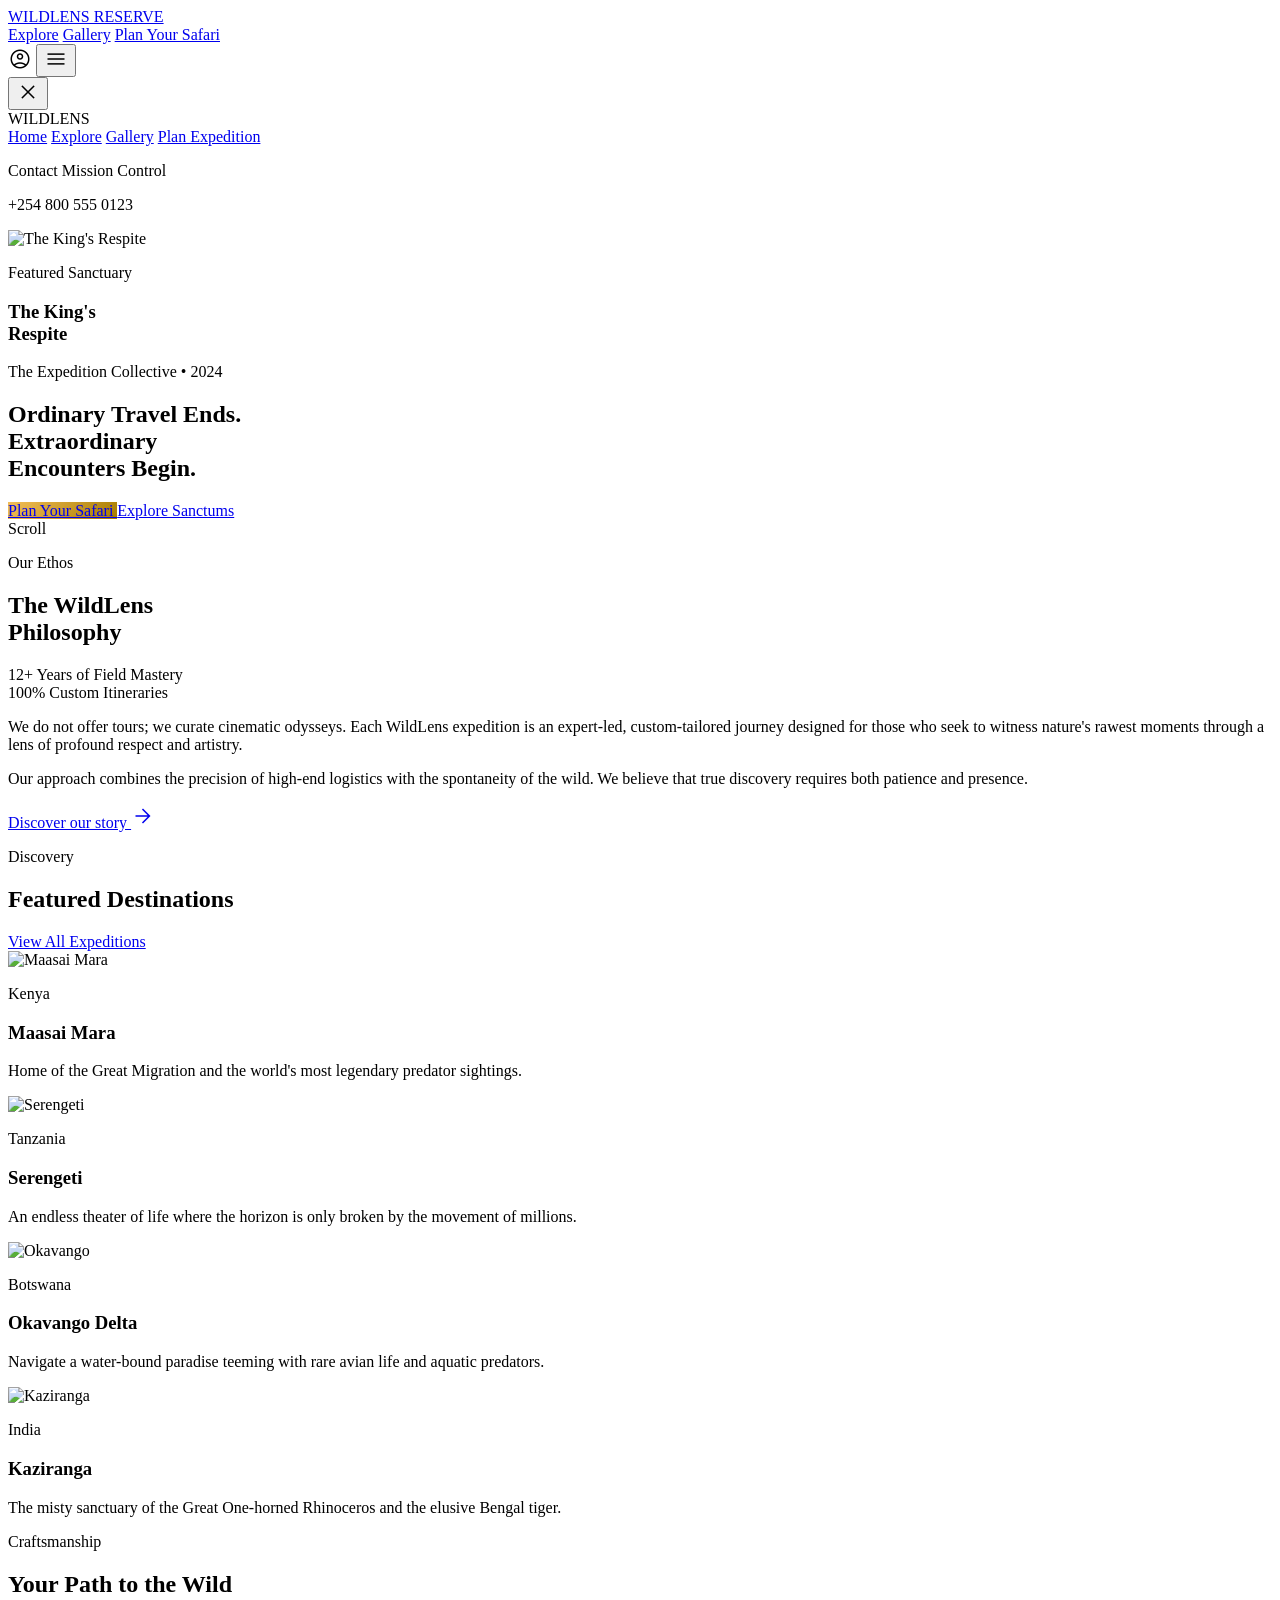
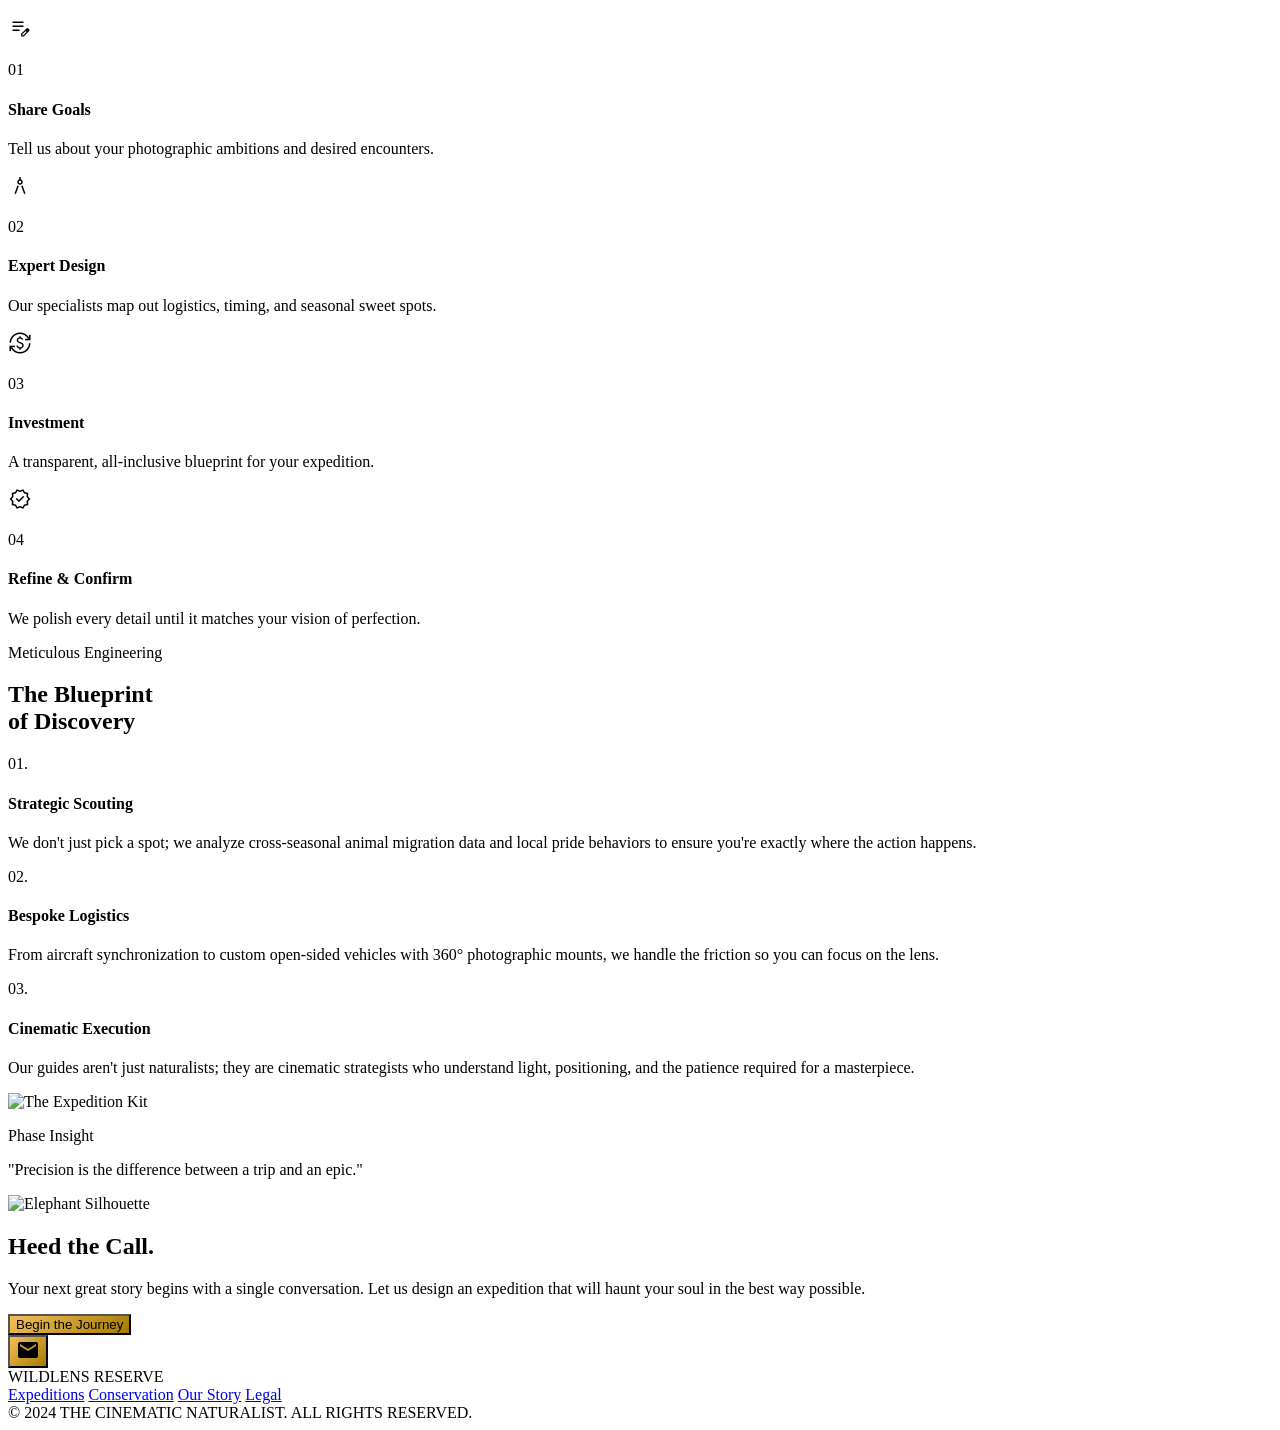
==== index.html @ c51f974f "First commit" ====
<!DOCTYPE html>
<html class="dark scroll-smooth" lang="en">
<head>
    <meta charset="utf-8"/>
    <meta content="width=device-width, initial-scale=1.0" name="viewport"/>
    <title>WildLens Reserve | Cinematic Naturalist Expeditions</title>
    <meta name="description" content="Experience the raw beauty of nature through expert-led, custom-tailored wildlife odysseys. Witness the extraordinary.">
    
    <!-- Fonts -->
    <link rel="preconnect" href="https://fonts.googleapis.com">
    <link rel="preconnect" href="https://fonts.gstatic.com" crossorigin>
    <link href="https://fonts.googleapis.com/css2?family=Noto+Serif:ital,wght@0,400;0,700;1,400&family=Manrope:wght@300;400;500;700;800&display=swap" rel="stylesheet"/>
    <link href="https://fonts.googleapis.com/css2?family=Material+Symbols+Outlined:wght,FILL@100..700,0..1&display=swap" rel="stylesheet"/>
    
    <!-- Tailwind -->
    <script src="https://cdn.tailwindcss.com?plugins=forms,container-queries"></script>
    <script id="tailwind-config">
        tailwind.config = {
            darkMode: "class",
            theme: {
                extend: {
                    colors: {
                        "outline": "#9b8f7e",
                        "background": "#121412",
                        "primary": "#f3be58",
                        "on-primary": "#412d00",
                        "surface": "#121412",
                        "surface-bright": "#383a37",
                        "surface-container-lowest": "#0d0f0d",
                        "surface-container-low": "#1a1c1a",
                        "surface-container": "#1e201e",
                        "surface-container-high": "#292a28",
                        "surface-container-highest": "#333533",
                        "on-surface": "#e2e3df",
                        "on-surface-variant": "#d2c5b1",
                        "outline-variant": "rgba(78, 70, 55, 0.25)",
                        "on-background": "#e2e3df",
                    },
                    borderRadius: {
                        "DEFAULT": "0.5rem",
                        "lg": "1rem",
                        "xl": "1.5rem",
                        "full": "9999px"
                    },
                    fontFamily: {
                        "headline": ["Noto Serif", "serif"],
                        "body": ["Manrope", "sans-serif"],
                        "label": ["Manrope", "sans-serif"]
                    },
                    animation: {
                        'fade-in-up': 'fadeInUp 1s cubic-bezier(0.16, 1, 0.3, 1) forwards',
                        'zoom-in-out': 'zoomInOut 20s infinite alternate ease-in-out',
                        'float': 'float 6s ease-in-out infinite',
                    },
                    keyframes: {
                        fadeInUp: {
                            '0%': { opacity: '0', transform: 'translateY(40px)' },
                            '100%': { opacity: '1', transform: 'translateY(0)' },
                        },
                        zoomInOut: {
                            '0%': { transform: 'scale(1)' },
                            '100%': { transform: 'scale(1.1)' },
                        },
                        float: {
                            '0%, 100%': { transform: 'translateY(0)' },
                            '50%': { transform: 'translateY(-10px)' },
                        }
                    }
                },
            },
        }
    </script>
    <style>
        .material-symbols-outlined {
            font-variation-settings: 'FILL' 0, 'wght' 300, 'GRAD' 0, 'opsz' 24;
        }
        .hero-gradient {
            background: linear-gradient(to bottom, rgba(18, 20, 18, 0.1), rgba(18, 20, 18, 0.95));
        }
        .gold-gradient {
            background: linear-gradient(135deg, #f3be58 0%, #a67c00 100%);
        }
        .glass-nav {
            background: rgba(18, 20, 18, 0.6);
            backdrop-filter: blur(20px) saturate(180%);
            border-bottom: 1px solid rgba(243, 190, 88, 0.1);
        }
        .reveal {
            opacity: 0;
            transform: translateY(30px);
            transition: all 0.8s cubic-bezier(0.16, 1, 0.3, 1);
        }
        .reveal.active {
            opacity: 1;
            transform: translateY(0);
        }
        ::-webkit-scrollbar {
            width: 8px;
        }
        ::-webkit-scrollbar-track {
            background: #121412;
        }
        ::-webkit-scrollbar-thumb {
            background: #333533;
            border-radius: 4px;
        }
        ::-webkit-scrollbar-thumb:hover {
            background: #f3be58;
        }
    </style>
</head>
<body class="bg-background text-on-background font-body selection:bg-primary selection:text-on-primary antialiased">

<!-- Header -->
<nav class="fixed top-0 w-full z-50 bg-[#121412]/60 backdrop-blur-3xl flex justify-between items-center px-8 py-5 border-b border-white/5 transition-all duration-500" id="navbar">
    <a href="index.html" class="text-xl font-headline italic text-primary font-bold tracking-widest uppercase">WILDLENS RESERVE</a>
    <div class="hidden md:flex items-center gap-10">
        <a href="explore.html" class="font-label text-[10px] tracking-[0.3em] text-on-surface-variant hover:text-primary uppercase transition-all font-bold">Explore</a>
        <a href="gallery.html" class="font-label text-[10px] tracking-[0.3em] text-on-surface-variant hover:text-primary uppercase transition-all font-bold">Gallery</a>
        <a href="plan-safari-1.html" class="bg-primary/10 text-primary border border-primary/20 px-6 py-2 rounded-full font-label text-[10px] tracking-[0.3em] uppercase hover:bg-primary hover:text-on-primary transition-all font-bold">Plan Your Safari</a>
    </div>
    <div class="flex items-center gap-4">
        <span class="material-symbols-outlined text-primary cursor-pointer hover:scale-110 transition-transform hidden md:block">account_circle</span>
        <button id="menu-toggle" class="md:hidden text-primary p-2 focus:outline-none">
            <span class="material-symbols-outlined text-2xl">menu</span>
        </button>
    </div>
</nav>

<!-- Mobile Menu Overlay -->
<div id="mobile-menu" class="fixed inset-0 z-[100] bg-background/95 backdrop-blur-3xl translate-x-full transition-transform duration-500 md:hidden flex flex-col items-center justify-center gap-10 p-12">
    <button id="menu-close" class="absolute top-10 right-10 text-primary p-2">
        <span class="material-symbols-outlined text-3xl">close</span>
    </button>
    
    <div class="text-primary font-headline text-lg tracking-[0.4em] font-bold uppercase italic mb-8">WILDLENS</div>
    
    <a href="index.html" class="font-headline text-4xl text-on-surface hover:text-primary transition-all font-bold italic">Home</a>
    <a href="explore.html" class="font-headline text-4xl text-on-surface hover:text-primary transition-all font-bold italic">Explore</a>
    <a href="gallery.html" class="font-headline text-4xl text-on-surface hover:text-primary transition-all font-bold italic">Gallery</a>
    <a href="plan-safari-1.html" class="font-headline text-4xl text-primary font-bold italic">Plan Expedition</a>
    
    <div class="mt-20 flex flex-col items-center gap-6">
        <p class="font-label text-on-surface-variant/40 text-[10px] uppercase tracking-widest font-bold">Contact Mission Control</p>
        <p class="font-label text-primary text-xl uppercase tracking-widest font-bold">+254 800 555 0123</p>
    </div>
</div>

<!-- Hero Section -->
<section class="relative min-h-screen w-full flex items-center justify-center lg:justify-start overflow-hidden">
    <!-- Background Layer (Mesh Gradient) -->
    <div class="absolute inset-0 z-0 select-none pointer-events-none bg-[#0d0f0d]">
        <div class="absolute inset-0 opacity-40 bg-[radial-gradient(circle_at_20%_30%,#f3be58_0%,transparent_30%),radial-gradient(circle_at_80%_70%,#412d00_0%,transparent_40%)]"></div>
        <div class="absolute inset-0 bg-gradient-to-b from-background via-transparent to-background"></div>
        <div class="absolute inset-0 opacity-[0.03] pointer-events-none mix-blend-overlay" style="background-image: url('https://www.transparenttextures.com/patterns/carbon-fibre.png');"></div>
    </div>
    
    <div class="relative z-10 w-full max-w-7xl mx-auto flex flex-col lg:grid lg:grid-cols-12 gap-10 lg:gap-20 items-center min-h-screen pt-24 lg:pt-0">
        <!-- Visual Column (Mobile Top) -->
        <div class="w-full lg:col-span-5 flex justify-center lg:justify-end order-1 lg:order-2 opacity-0 animate-fade-in-up" style="animation-delay: 0.2s">
            <div class="relative w-full max-w-[420px] lg:max-w-[540px] aspect-[4/5] lg:aspect-[3/4.5] overflow-hidden rounded-b-[40px] lg:rounded-none group shadow-3xl">
                <img alt="The King's Respite" class="w-full h-full object-cover transition-transform duration-[4s] group-hover:scale-110 grayscale brightness-75 group-hover:grayscale-0 group-hover:brightness-100" src="https://lh3.googleusercontent.com/aida-public/[base64]"/>
                <div class="absolute inset-0 bg-gradient-to-t from-background/95 via-transparent to-transparent opacity-100 transition-opacity"></div>
                <!-- Top edge blend for mobile -->
                <div class="absolute inset-x-0 top-0 h-24 bg-gradient-to-b from-background to-transparent lg:hidden"></div>
                <div class="absolute bottom-8 lg:bottom-10 left-8 lg:left-10 right-8 lg:right-10">
                    <div class="flex items-center gap-3 mb-2">
                        <span class="w-6 h-[1px] bg-primary"></span>
                        <p class="text-primary font-label text-[9px] uppercase tracking-widest font-extrabold italic">Featured Sanctuary</p>
                    </div>
                    <h3 class="text-white font-headline text-2xl lg:text-4xl italic font-bold leading-tight">The King's <br/>Respite</h3>
                </div>
            </div>
        </div>

        <!-- Content Column (Mobile Bottom) -->
        <div class="w-full lg:col-span-7 flex flex-col items-center lg:items-start text-center lg:text-left px-6 pb-20 lg:pb-0 order-2 lg:order-1">
            <div class="flex items-center gap-4 mb-6 lg:mb-8 opacity-0 animate-fade-in-up" style="animation-delay: 0.4s">
                <span class="w-12 h-[1px] bg-primary/40 hidden lg:block"></span>
                <p class="font-label text-primary text-[10px] md:text-xs lg:text-sm uppercase tracking-[0.5em] font-extrabold italic text-center lg:text-left">The Expedition Collective • 2024</p>
            </div>
            
            <h1 class="font-headline text-white text-3xl md:text-6xl lg:text-8xl leading-[1.15] lg:leading-[0.95] mb-10 lg:mb-16 drop-shadow-2xl font-bold opacity-0 animate-fade-in-up" style="animation-delay: 0.6s">
                Ordinary Travel Ends.<br/><span class="text-primary italic font-normal tracking-wide">Extraordinary</span><br class="hidden lg:block"/> Encounters Begin.
            </h1>
            
            <div class="flex flex-col sm:flex-row items-center justify-center lg:justify-start gap-4 lg:gap-8 w-full opacity-0 animate-fade-in-up" style="animation-delay: 0.8s">
                <a href="plan-safari-1.html" class="gold-gradient text-on-primary font-extrabold px-12 lg:px-16 py-5 lg:py-6 rounded-full shadow-[0_20px_50px_-10px_rgba(243,190,88,0.4)] hover:scale-105 active:scale-95 transition-all uppercase tracking-[0.4em] text-[10px] inline-block whitespace-nowrap min-w-[240px] sm:min-w-0">
                    Plan Your Safari
                </a>
                <a href="explore.html" class="bg-white/5 border border-white/10 text-white px-12 lg:px-16 py-5 lg:py-6 rounded-full hover:bg-white/10 transition-all uppercase tracking-[0.4em] text-[10px] backdrop-blur-3xl inline-block font-extrabold whitespace-nowrap min-w-[240px] sm:min-w-0">
                    Explore Sanctums
                </a>
            </div>
        </div>
    </div>

    <!-- Scroll Indicator -->
    <div class="absolute bottom-12 left-1/2 -translate-x-1/2 flex flex-col items-center gap-3 animate-bounce opacity-40 hover:opacity-100 transition-opacity z-20">
        <span class="font-label text-[10px] tracking-[0.4em] uppercase text-white font-bold">Scroll</span>
        <div class="w-[1px] h-12 bg-gradient-to-b from-primary to-transparent"></div>
    </div>
</section>

<!-- Section 1: The WildLens Philosophy -->
<section class="py-32 px-6 md:px-12 bg-surface-container-lowest">
    <div class="max-w-7xl mx-auto flex flex-col lg:flex-row items-start gap-20">
        <div class="lg:w-1/2 reveal">
            <p class="font-label text-primary text-xs uppercase tracking-[0.4em] mb-6">Our Ethos</p>
            <h2 class="font-headline text-4xl md:text-6xl leading-tight text-on-surface font-bold mb-8">The WildLens<br/>Philosophy</h2>
            <div class="grid grid-cols-2 gap-12 mt-12">
                <div>
                    <span class="block text-4xl md:text-5xl font-headline text-primary mb-3">12+</span>
                    <span class="font-label text-[10px] md:text-xs uppercase tracking-widest text-outline">Years of Field Mastery</span>
                </div>
                <div>
                    <span class="block text-4xl md:text-5xl font-headline text-primary mb-3">100%</span>
                    <span class="font-label text-[10px] md:text-xs uppercase tracking-widest text-outline">Custom Itineraries</span>
                </div>
            </div>
        </div>
        <div class="lg:w-1/2 reveal" style="transition-delay: 0.2s">
            <p class="font-body text-xl md:text-2xl leading-relaxed text-on-surface-variant font-light mb-10 first-letter:text-5xl first-letter:font-headline first-letter:text-primary first-letter:mr-3 first-letter:float-left">
                We do not offer tours; we curate cinematic odysseys. Each WildLens expedition is an expert-led, custom-tailored journey designed for those who seek to witness nature's rawest moments through a lens of profound respect and artistry.
            </p>
            <p class="text-on-surface-variant/70 text-lg leading-relaxed mb-8">
                Our approach combines the precision of high-end logistics with the spontaneity of the wild. We believe that true discovery requires both patience and presence.
            </p>
            <a href="#" class="inline-flex items-center gap-4 text-primary font-label text-xs uppercase tracking-widest group">
                Discover our story
                <span class="material-symbols-outlined group-hover:translate-x-2 transition-transform duration-300">arrow_forward</span>
            </a>
        </div>
    </div>
</section>

<!-- Section 2: Featured Destinations (Editorial Grid) -->
<section class="py-32 px-6 md:px-12 bg-surface relative overflow-hidden">
    <!-- Abstract Accent -->
    <div class="absolute -right-20 top-40 w-96 h-96 bg-primary/5 rounded-full blur-[120px]"></div>
    
    <div class="max-w-7xl mx-auto mb-20 flex flex-col md:flex-row justify-between items-start md:items-end gap-6 reveal">
        <div>
            <p class="font-label text-primary text-xs uppercase tracking-[0.4em] mb-4">Discovery</p>
            <h2 class="font-headline text-4xl md:text-5xl text-on-surface font-bold">Featured Destinations</h2>
        </div>
        <a class="text-primary font-label text-[10px] uppercase tracking-[0.3em] border-b border-primary/20 pb-2 hover:border-primary transition-all duration-500 hover:tracking-[0.4em]" href="explore.html">View All Expeditions</a>
    </div>

    <div class="grid grid-cols-1 md:grid-cols-12 gap-8 h-auto">
        <!-- Maasai Mara -->
        <div class="md:col-span-7 relative group overflow-hidden rounded-lg aspect-[16/10] reveal">
            <img alt="Maasai Mara" class="w-full h-full object-cover group-hover:scale-110 transition-transform duration-[2s] brightness-[0.7]" src="https://lh3.googleusercontent.com/aida-public/[base64]"/>
            <div class="absolute inset-0 p-8 md:p-12 flex flex-col justify-end bg-gradient-to-t from-background/95 via-background/40 to-transparent">
                <p class="text-primary font-label text-[10px] uppercase tracking-widest mb-3 transform translate-y-4 opacity-0 group-hover:translate-y-0 group-hover:opacity-100 transition-all duration-500">Kenya</p>
                <h3 class="font-headline text-3xl md:text-5xl text-white mb-4">Maasai Mara</h3>
                <p class="text-on-surface/70 font-body text-sm md:text-base max-w-md transform translate-y-8 opacity-0 group-hover:translate-y-0 group-hover:opacity-100 transition-all duration-700">Home of the Great Migration and the world's most legendary predator sightings.</p>
            </div>
        </div>
        
        <!-- Serengeti -->
        <div class="md:col-span-5 relative group overflow-hidden rounded-lg aspect-[16/10] md:aspect-auto reveal" style="transition-delay: 0.1s">
            <img alt="Serengeti" class="w-full h-full object-cover group-hover:scale-110 transition-transform duration-[2s] brightness-[0.7]" src="https://lh3.googleusercontent.com/aida-public/[base64]"/>
            <div class="absolute inset-0 p-8 md:p-12 flex flex-col justify-end bg-gradient-to-t from-background/95 via-background/40 to-transparent">
                <p class="text-primary font-label text-[10px] uppercase tracking-widest mb-3 transform translate-y-4 opacity-0 group-hover:translate-y-0 group-hover:opacity-100 transition-all duration-500">Tanzania</p>
                <h3 class="font-headline text-3xl md:text-4xl text-white mb-4">Serengeti</h3>
                <p class="text-on-surface/70 font-body text-sm max-w-sm transform translate-y-8 opacity-0 group-hover:translate-y-0 group-hover:opacity-100 transition-all duration-700">An endless theater of life where the horizon is only broken by the movement of millions.</p>
            </div>
        </div>

        <!-- Okavango Delta -->
        <div class="md:col-span-5 relative group overflow-hidden rounded-lg aspect-[16/10] md:aspect-auto reveal">
            <img alt="Okavango" class="w-full h-full object-cover group-hover:scale-110 transition-transform duration-[2s] brightness-[0.7]" src="https://lh3.googleusercontent.com/aida-public/[base64]"/>
            <div class="absolute inset-0 p-8 md:p-12 flex flex-col justify-end bg-gradient-to-t from-background/95 via-background/40 to-transparent">
                <p class="text-primary font-label text-[10px] uppercase tracking-widest mb-3 transform translate-y-4 opacity-0 group-hover:translate-y-0 group-hover:opacity-100 transition-all duration-500">Botswana</p>
                <h3 class="font-headline text-3xl md:text-4xl text-white mb-4">Okavango Delta</h3>
                <p class="text-on-surface/70 font-body text-sm max-w-sm transform translate-y-8 opacity-0 group-hover:translate-y-0 group-hover:opacity-100 transition-all duration-700">Navigate a water-bound paradise teeming with rare avian life and aquatic predators.</p>
            </div>
        </div>

        <!-- Kaziranga -->
        <div class="md:col-span-7 relative group overflow-hidden rounded-lg aspect-[16/10] reveal" style="transition-delay: 0.1s">
            <img alt="Kaziranga" class="w-full h-full object-cover group-hover:scale-110 transition-transform duration-[2s] brightness-[0.7]" src="https://lh3.googleusercontent.com/aida-public/[base64]"/>
            <div class="absolute inset-0 p-8 md:p-12 flex flex-col justify-end bg-gradient-to-t from-background/95 via-background/40 to-transparent">
                <p class="text-primary font-label text-[10px] uppercase tracking-widest mb-3 transform translate-y-4 opacity-0 group-hover:translate-y-0 group-hover:opacity-100 transition-all duration-500">India</p>
                <h3 class="font-headline text-3xl md:text-5xl text-white mb-4">Kaziranga</h3>
                <p class="text-on-surface/70 font-body text-sm md:text-base max-w-md transform translate-y-8 opacity-0 group-hover:translate-y-0 group-hover:opacity-100 transition-all duration-700">The misty sanctuary of the Great One-horned Rhinoceros and the elusive Bengal tiger.</p>
            </div>
        </div>
    </div>
</section>

<!-- Section 3: The Process -->
<section class="py-32 px-6 md:px-12 bg-surface-container-lowest relative">
    <div class="max-w-7xl mx-auto text-center mb-28 reveal">
        <p class="font-label text-primary text-xs uppercase tracking-[0.6em] mb-6">Craftsmanship</p>
        <h2 class="font-headline text-4xl md:text-6xl text-on-surface font-bold">Your Path to the Wild</h2>
    </div>
    
    <div class="max-w-7xl mx-auto grid grid-cols-1 sm:grid-cols-2 lg:grid-cols-4 gap-16 relative">
        <!-- Connector Line (Desktop) -->
        <div class="hidden lg:block absolute top-[60px] left-[15%] w-[70%] h-[1px] bg-gradient-to-r from-transparent via-primary/30 to-transparent z-0"></div>
        
        <div class="relative z-10 flex flex-col items-center text-center reveal">
            <div class="w-28 h-28 rounded-full bg-surface-container flex items-center justify-center mb-10 border border-primary/20 shadow-2xl group hover:border-primary/60 transition-all duration-500">
                <span class="material-symbols-outlined text-primary text-4xl group-hover:scale-110 transition-transform duration-500">edit_note</span>
            </div>
            <p class="text-primary/40 font-label text-[10px] tracking-widest mb-2">01</p>
            <h4 class="font-headline text-2xl mb-4 text-on-surface">Share Goals</h4>
            <p class="text-on-surface-variant/70 text-sm leading-relaxed max-w-[200px]">Tell us about your photographic ambitions and desired encounters.</p>
        </div>
        
        <div class="relative z-10 flex flex-col items-center text-center reveal" style="transition-delay: 0.1s">
            <div class="w-28 h-28 rounded-full bg-surface-container flex items-center justify-center mb-10 border border-primary/20 shadow-2xl group hover:border-primary/60 transition-all duration-500">
                <span class="material-symbols-outlined text-primary text-4xl group-hover:scale-110 transition-transform duration-500">architecture</span>
            </div>
            <p class="text-primary/40 font-label text-[10px] tracking-widest mb-2">02</p>
            <h4 class="font-headline text-2xl mb-4 text-on-surface">Expert Design</h4>
            <p class="text-on-surface-variant/70 text-sm leading-relaxed max-w-[200px]">Our specialists map out logistics, timing, and seasonal sweet spots.</p>
        </div>
        
        <div class="relative z-10 flex flex-col items-center text-center reveal" style="transition-delay: 0.2s">
            <div class="w-28 h-28 rounded-full bg-surface-container flex items-center justify-center mb-10 border border-primary/20 shadow-2xl group hover:border-primary/60 transition-all duration-500">
                <span class="material-symbols-outlined text-primary text-4xl group-hover:scale-110 transition-transform duration-500">currency_exchange</span>
            </div>
            <p class="text-primary/40 font-label text-[10px] tracking-widest mb-2">03</p>
            <h4 class="font-headline text-2xl mb-4 text-on-surface">Investment</h4>
            <p class="text-on-surface-variant/70 text-sm leading-relaxed max-w-[200px]">A transparent, all-inclusive blueprint for your expedition.</p>
        </div>
        
        <div class="relative z-10 flex flex-col items-center text-center reveal" style="transition-delay: 0.3s">
            <div class="w-28 h-28 rounded-full bg-surface-container flex items-center justify-center mb-10 border border-primary/20 shadow-2xl group hover:border-primary/60 transition-all duration-500">
                <span class="material-symbols-outlined text-primary text-4xl group-hover:scale-110 transition-transform duration-500">verified</span>
            </div>
            <p class="text-primary/40 font-label text-[10px] tracking-widest mb-2">04</p>
            <h4 class="font-headline text-2xl mb-4 text-on-surface">Refine & Confirm</h4>
            <p class="text-on-surface-variant/70 text-sm leading-relaxed max-w-[200px]">We polish every detail until it matches your vision of perfection.</p>
        </div>
    </div>
</section>

<!-- Section 4: Expedition Architecture -->
<section class="py-40 px-6 md:px-12 bg-surface-container-lowest relative overflow-hidden">
    <div class="max-w-7xl mx-auto flex flex-col lg:flex-row items-center gap-24 relative z-10">
        <div class="lg:w-1/2 reveal">
            <p class="font-label text-primary text-xs uppercase tracking-[0.5em] mb-8 font-extrabold italic">Meticulous Engineering</p>
            <h2 class="font-headline text-4xl md:text-6xl text-on-surface font-bold leading-tight mb-12">The Blueprint <br/>of Discovery</h2>
            
            <div class="grid grid-cols-1 gap-12">
                <div class="group">
                    <div class="flex items-center gap-6 mb-4">
                        <span class="text-primary font-headline text-3xl italic opacity-40 group-hover:opacity-100 transition-all">01.</span>
                        <h4 class="font-headline text-2xl text-on-surface group-hover:text-primary transition-colors">Strategic Scouting</h4>
                    </div>
                    <p class="text-on-surface-variant/70 text-lg leading-relaxed pl-14">
                        We don't just pick a spot; we analyze cross-seasonal animal migration data and local pride behaviors to ensure you're exactly where the action happens.
                    </p>
                </div>
                
                <div class="group">
                    <div class="flex items-center gap-6 mb-4">
                        <span class="text-primary font-headline text-3xl italic opacity-40 group-hover:opacity-100 transition-all">02.</span>
                        <h4 class="font-headline text-2xl text-on-surface group-hover:text-primary transition-colors">Bespoke Logistics</h4>
                    </div>
                    <p class="text-on-surface-variant/70 text-lg leading-relaxed pl-14">
                        From aircraft synchronization to custom open-sided vehicles with 360° photographic mounts, we handle the friction so you can focus on the lens.
                    </p>
                </div>

                <div class="group">
                    <div class="flex items-center gap-6 mb-4">
                        <span class="text-primary font-headline text-3xl italic opacity-40 group-hover:opacity-100 transition-all">03.</span>
                        <h4 class="font-headline text-2xl text-on-surface group-hover:text-primary transition-colors">Cinematic Execution</h4>
                    </div>
                    <p class="text-on-surface-variant/70 text-lg leading-relaxed pl-14">
                        Our guides aren't just naturalists; they are cinematic strategists who understand light, positioning, and the patience required for a masterpiece.
                    </p>
                </div>
            </div>
        </div>

        <div class="lg:w-1/2 aspect-[4/5] relative reveal" style="transition-delay: 0.2s">
            <div class="absolute -inset-4 border border-primary/20 rounded-3xl -z-10 translate-x-8 translate-y-8"></div>
            <div class="relative w-full h-full rounded-2xl overflow-hidden bento-card shadow-3xl group">
                <img alt="The Expedition Kit" class="w-full h-full object-cover brightness-[0.7] group-hover:scale-110 transition-transform duration-[4s]" src="https://lh3.googleusercontent.com/aida-public/[base64]"/>
                <div class="absolute inset-0 bg-gradient-to-t from-background via-transparent to-transparent"></div>
                <div class="absolute bottom-10 left-10 right-10">
                    <p class="text-primary font-label text-[10px] uppercase tracking-[0.5em] font-bold mb-4">Phase Insight</p>
                    <p class="font-headline text-2xl text-white italic font-bold">"Precision is the difference between a trip and an epic."</p>
                </div>
            </div>
        </div>
    </div>
</section>

<!-- Call to Action -->
<section class="py-32 px-6 md:px-12 bg-surface-container-highest relative overflow-hidden">
    <div class="absolute inset-0 z-0">
        <img alt="Elephant Silhouette" class="w-full h-full object-cover opacity-20 brightness-0" src="https://lh3.googleusercontent.com/aida-public/[base64]"/>
    </div>
    <div class="max-w-4xl mx-auto text-center relative z-10 reveal">
        <h2 class="font-headline text-4xl md:text-7xl mb-10 text-on-surface font-bold">Heed the Call.</h2>
        <p class="text-on-surface-variant text-xl mb-12 max-w-2xl mx-auto font-light leading-relaxed">
            Your next great story begins with a single conversation. Let us design an expedition that will haunt your soul in the best way possible.
        </p>
        <button class="gold-gradient text-on-primary font-bold px-16 py-6 rounded-full shadow-2xl hover:scale-105 active:scale-95 transition-all uppercase tracking-[0.3em] text-sm">
            Begin the Journey
        </button>
    </div>
</section>

<!-- Inquiry FAB -->
<div class="fixed bottom-12 right-6 md:right-12 z-50">
    <button class="gold-gradient w-16 h-16 rounded-full flex items-center justify-center shadow-[0_20px_50px_rgba(243,190,88,0.3)] hover:scale-110 active:scale-90 transition-all animate-float">
        <span class="material-symbols-outlined text-on-primary text-3xl" style="font-variation-settings: 'FILL' 1;">mail</span>
    </button>
</div>





<!-- Footer -->
<footer class="w-full py-24 bg-surface border-t border-white/5">
    <div class="max-w-7xl mx-auto px-8 flex flex-col items-center gap-12">
        <div class="text-primary font-headline text-2xl tracking-[0.4em] font-bold uppercase italic">WILDLENS RESERVE</div>
        <div class="flex flex-wrap justify-center gap-12 text-[10px] font-label uppercase tracking-[0.4em] font-bold">
            <a class="text-on-surface-variant/40 hover:text-primary transition-all" href="explore.html">Expeditions</a>
            <a class="text-on-surface-variant/40 hover:text-primary transition-all" href="#">Conservation</a>
            <a class="text-on-surface-variant/40 hover:text-primary transition-all" href="index.html">Our Story</a>
            <a class="text-on-surface-variant/40 hover:text-primary transition-all" href="#">Legal</a>
        </div>
        <div class="text-on-surface-variant/20 font-label text-[10px] uppercase tracking-[0.6em] text-center italic">
            © 2024 THE CINEMATIC NATURALIST. ALL RIGHTS RESERVED.
        </div>
    </div>
</footer>

<script>
    // Reveal on scroll
    const reveals = document.querySelectorAll('.reveal');
    const options = {
        threshold: 0.1,
        rootMargin: "0px 0px -50px 0px"
    };

    const observer = new IntersectionObserver((entries, observer) => {
        entries.forEach(entry => {
            if (entry.isIntersecting) {
                entry.target.classList.add('active');
                observer.unobserve(entry.target);
            }
        });
    }, options);

    reveals.forEach(reveal => {
        observer.observe(reveal);
    });

    // Navbar scroll effect
    window.addEventListener('scroll', () => {
        const nav = document.getElementById('navbar');
        if (window.scrollY > 100) {
            nav.classList.add('py-4', 'bg-[#121412]/90');
            nav.classList.remove('py-5', 'bg-[#121412]/60');
        } else {
            nav.classList.remove('py-4', 'bg-[#121412]/90');
            nav.classList.add('py-5', 'bg-[#121412]/60');
        }
    });

    // Mobile Menu Toggle
    const menuToggle = document.getElementById('menu-toggle');
    const menuClose = document.getElementById('menu-close');
    const mobileMenu = document.getElementById('mobile-menu');

    if (menuToggle && menuClose && mobileMenu) {
        menuToggle.addEventListener('click', () => {
            mobileMenu.classList.remove('translate-x-full');
        });

        menuClose.addEventListener('click', () => {
            mobileMenu.classList.add('translate-x-full');
        });

        // Close menu on link click
        mobileMenu.querySelectorAll('a').forEach(link => {
            link.addEventListener('click', () => {
                mobileMenu.classList.add('translate-x-full');
            });
        });
    }
</script>

</body>
</html>
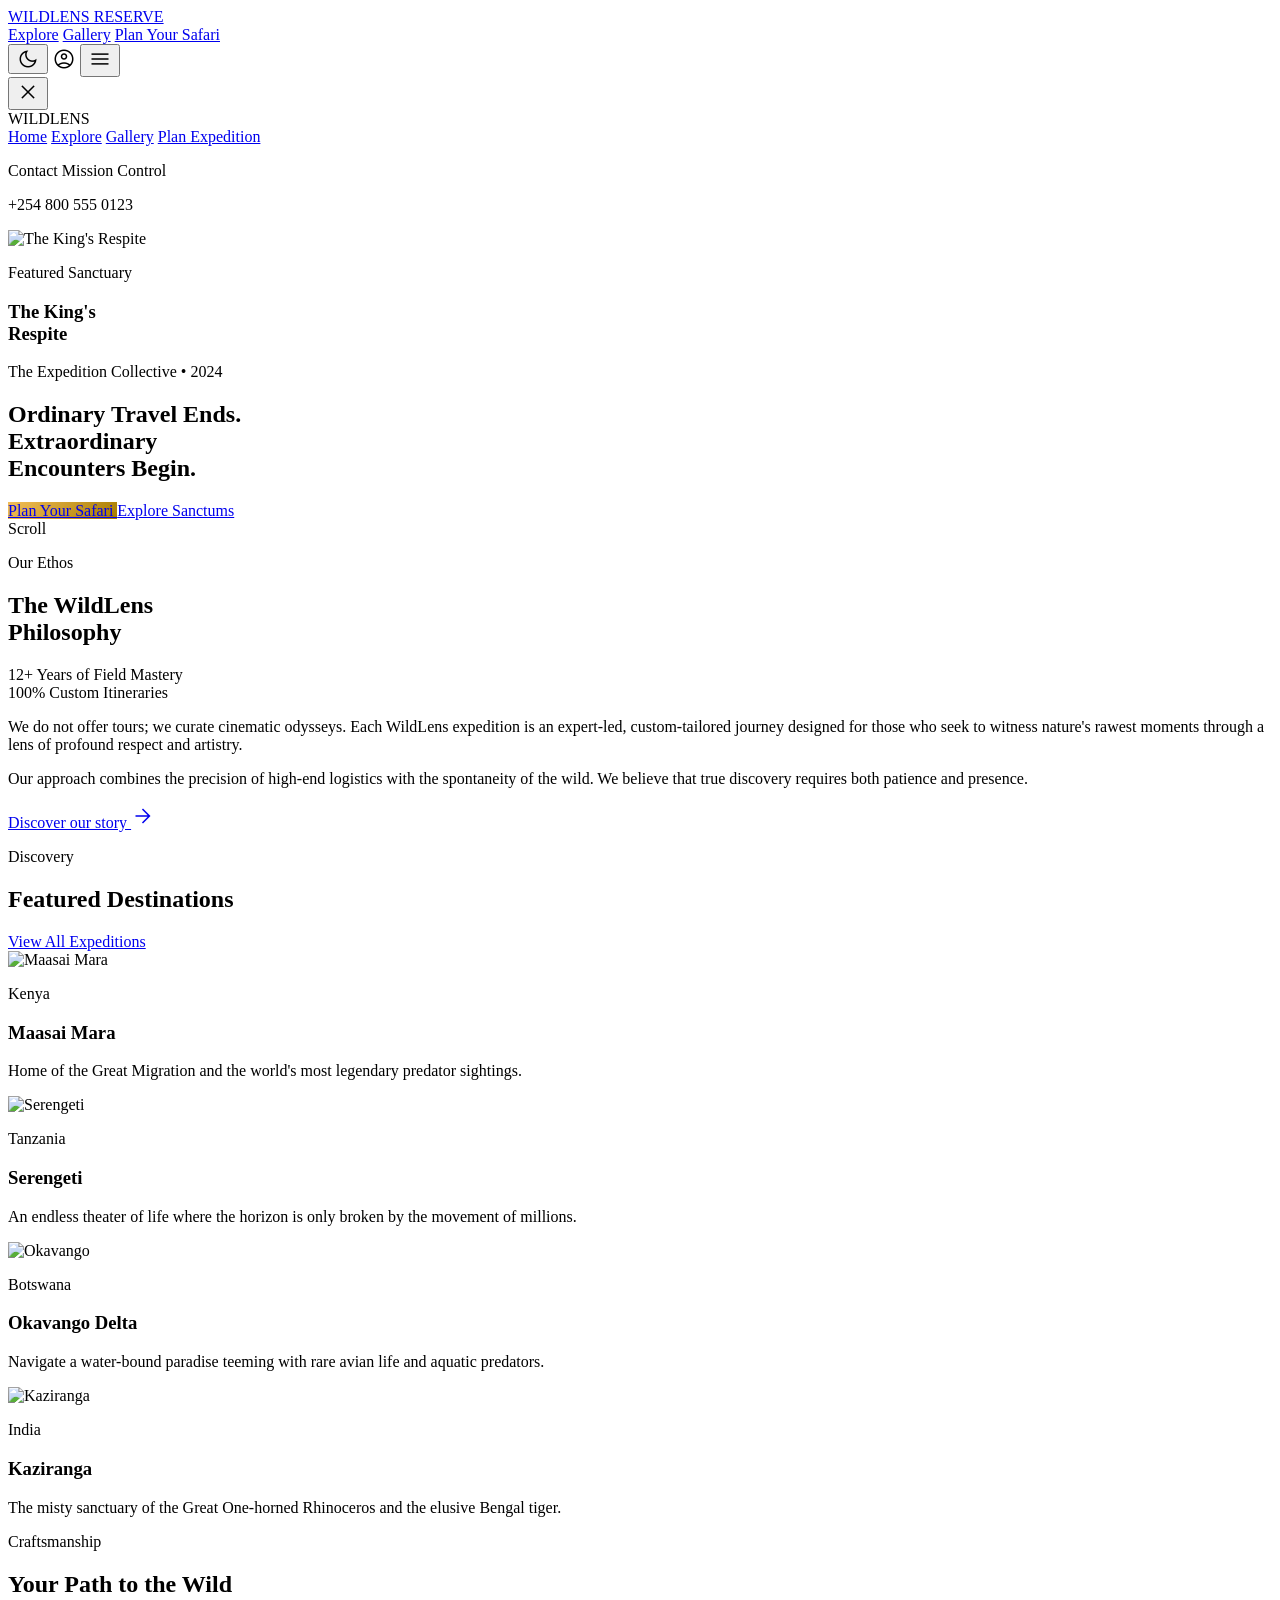
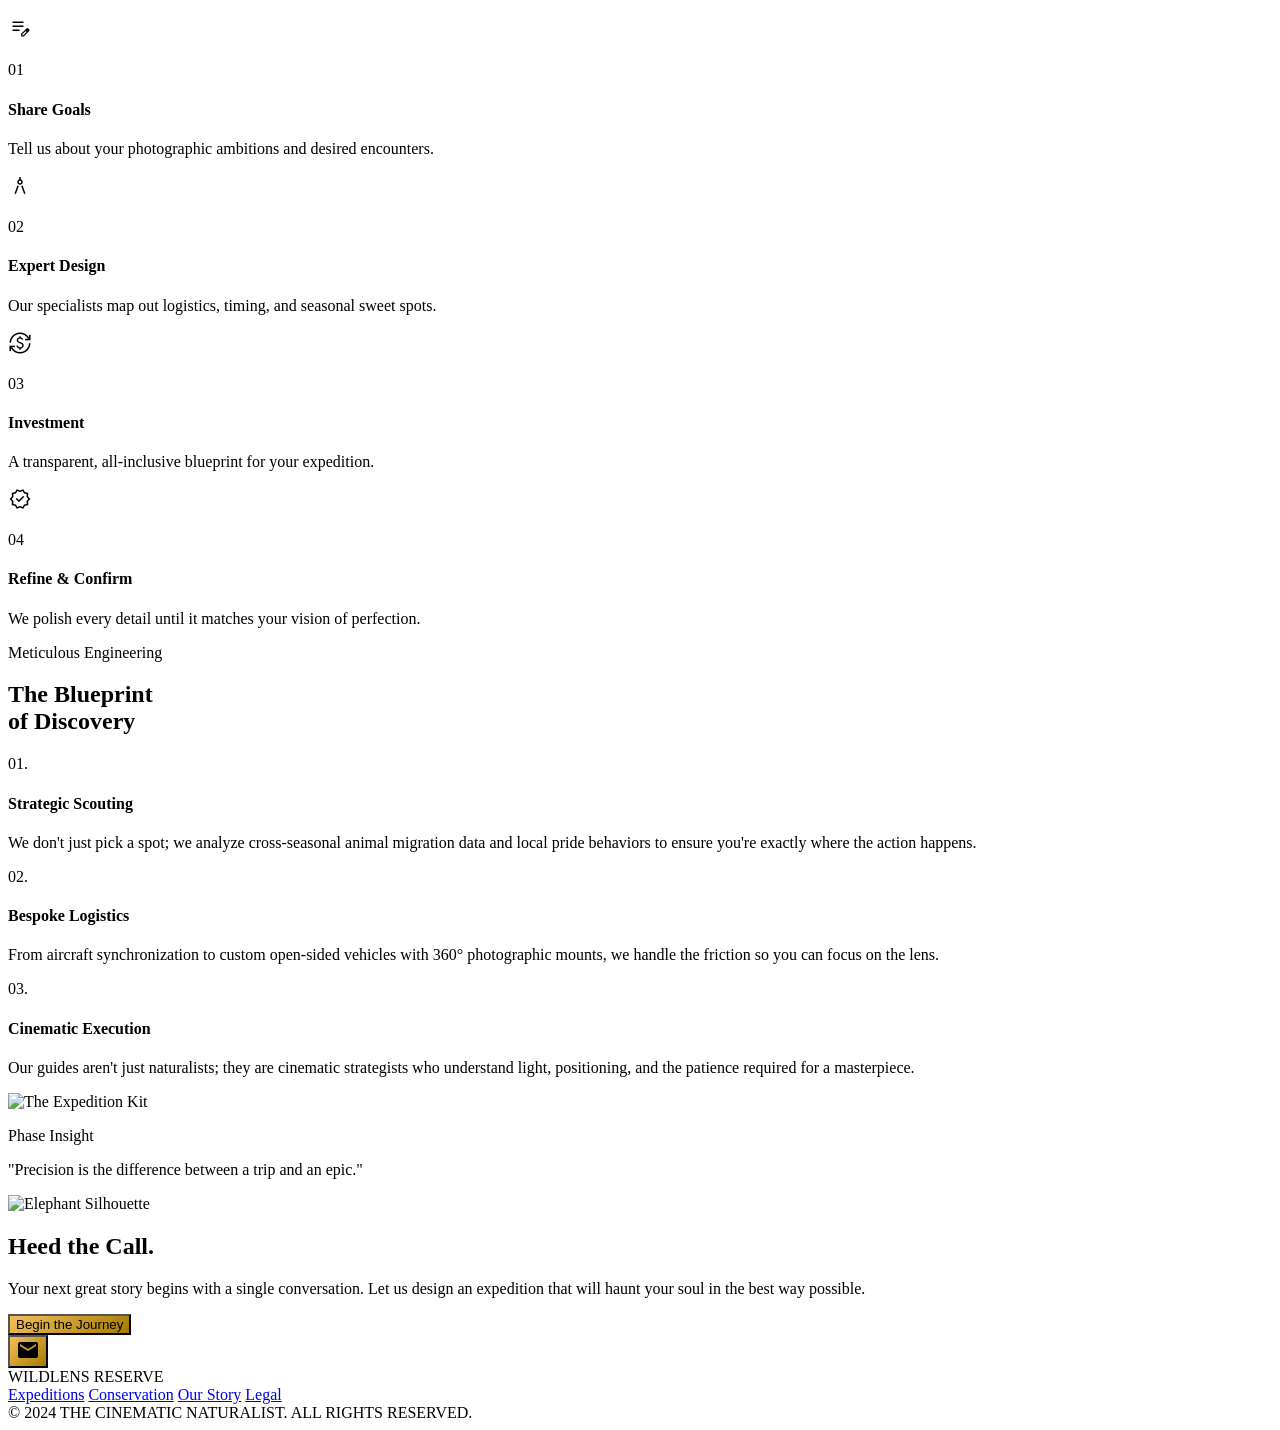
==== commit 0cd0eada: "added light theme" ====
--- a/index.html
+++ b/index.html
@@ -11,6 +11,8 @@
     <link rel="preconnect" href="https://fonts.gstatic.com" crossorigin>
     <link href="https://fonts.googleapis.com/css2?family=Noto+Serif:ital,wght@0,400;0,700;1,400&family=Manrope:wght@300;400;500;700;800&display=swap" rel="stylesheet"/>
     <link href="https://fonts.googleapis.com/css2?family=Material+Symbols+Outlined:wght,FILL@100..700,0..1&display=swap" rel="stylesheet"/>
+    <link rel="stylesheet" href="theme.css"/>
+    <script src="theme.js"></script>
     
     <!-- Tailwind -->
     <script src="https://cdn.tailwindcss.com?plugins=forms,container-queries"></script>
@@ -20,21 +22,21 @@
             theme: {
                 extend: {
                     colors: {
-                        "outline": "#9b8f7e",
-                        "background": "#121412",
-                        "primary": "#f3be58",
-                        "on-primary": "#412d00",
-                        "surface": "#121412",
-                        "surface-bright": "#383a37",
-                        "surface-container-lowest": "#0d0f0d",
-                        "surface-container-low": "#1a1c1a",
-                        "surface-container": "#1e201e",
-                        "surface-container-high": "#292a28",
-                        "surface-container-highest": "#333533",
-                        "on-surface": "#e2e3df",
-                        "on-surface-variant": "#d2c5b1",
-                        "outline-variant": "rgba(78, 70, 55, 0.25)",
-                        "on-background": "#e2e3df",
+                        "outline": "rgb(var(--outline) / <alpha-value>)",
+                        "background": "rgb(var(--background) / <alpha-value>)",
+                        "primary": "rgb(var(--primary) / <alpha-value>)",
+                        "on-primary": "rgb(var(--on-primary) / <alpha-value>)",
+                        "surface": "rgb(var(--surface) / <alpha-value>)",
+                        "surface-bright": "rgb(var(--surface-bright) / <alpha-value>)",
+                        "surface-container-lowest": "rgb(var(--surface-container-lowest) / <alpha-value>)",
+                        "surface-container-low": "rgb(var(--surface-container-low) / <alpha-value>)",
+                        "surface-container": "rgb(var(--surface-container) / <alpha-value>)",
+                        "surface-container-high": "rgb(var(--surface-container-high) / <alpha-value>)",
+                        "surface-container-highest": "rgb(var(--surface-container-highest) / <alpha-value>)",
+                        "on-surface": "rgb(var(--on-surface) / <alpha-value>)",
+                        "on-surface-variant": "rgb(var(--on-surface-variant) / <alpha-value>)",
+                        "outline-variant": "rgb(var(--outline-variant) / <alpha-value>)",
+                        "on-background": "rgb(var(--on-background) / <alpha-value>)",
                     },
                     borderRadius: {
                         "DEFAULT": "0.5rem",
@@ -70,49 +72,11 @@
             },
         }
     </script>
-    <style>
-        .material-symbols-outlined {
-            font-variation-settings: 'FILL' 0, 'wght' 300, 'GRAD' 0, 'opsz' 24;
-        }
-        .hero-gradient {
-            background: linear-gradient(to bottom, rgba(18, 20, 18, 0.1), rgba(18, 20, 18, 0.95));
-        }
-        .gold-gradient {
-            background: linear-gradient(135deg, #f3be58 0%, #a67c00 100%);
-        }
-        .glass-nav {
-            background: rgba(18, 20, 18, 0.6);
-            backdrop-filter: blur(20px) saturate(180%);
-            border-bottom: 1px solid rgba(243, 190, 88, 0.1);
-        }
-        .reveal {
-            opacity: 0;
-            transform: translateY(30px);
-            transition: all 0.8s cubic-bezier(0.16, 1, 0.3, 1);
-        }
-        .reveal.active {
-            opacity: 1;
-            transform: translateY(0);
-        }
-        ::-webkit-scrollbar {
-            width: 8px;
-        }
-        ::-webkit-scrollbar-track {
-            background: #121412;
-        }
-        ::-webkit-scrollbar-thumb {
-            background: #333533;
-            border-radius: 4px;
-        }
-        ::-webkit-scrollbar-thumb:hover {
-            background: #f3be58;
-        }
-    </style>
 </head>
 <body class="bg-background text-on-background font-body selection:bg-primary selection:text-on-primary antialiased">
 
 <!-- Header -->
-<nav class="fixed top-0 w-full z-50 bg-[#121412]/60 backdrop-blur-3xl flex justify-between items-center px-8 py-5 border-b border-white/5 transition-all duration-500" id="navbar">
+<nav class="fixed top-0 w-full z-50 bg-background/60 backdrop-blur-3xl flex justify-between items-center px-8 py-5 border-b border-white/5 transition-all duration-500" id="navbar">
     <a href="index.html" class="text-xl font-headline italic text-primary font-bold tracking-widest uppercase">WILDLENS RESERVE</a>
     <div class="hidden md:flex items-center gap-10">
         <a href="explore.html" class="font-label text-[10px] tracking-[0.3em] text-on-surface-variant hover:text-primary uppercase transition-all font-bold">Explore</a>
@@ -120,6 +84,7 @@
         <a href="plan-safari-1.html" class="bg-primary/10 text-primary border border-primary/20 px-6 py-2 rounded-full font-label text-[10px] tracking-[0.3em] uppercase hover:bg-primary hover:text-on-primary transition-all font-bold">Plan Your Safari</a>
     </div>
     <div class="flex items-center gap-4">
+        <button type="button" id="theme-toggle" class="material-symbols-outlined text-primary cursor-pointer hover:scale-110 transition-transform" aria-label="Toggle theme">dark_mode</button>
         <span class="material-symbols-outlined text-primary cursor-pointer hover:scale-110 transition-transform hidden md:block">account_circle</span>
         <button id="menu-toggle" class="md:hidden text-primary p-2 focus:outline-none">
             <span class="material-symbols-outlined text-2xl">menu</span>
@@ -149,8 +114,8 @@
 <!-- Hero Section -->
 <section class="relative min-h-screen w-full flex items-center justify-center lg:justify-start overflow-hidden">
     <!-- Background Layer (Mesh Gradient) -->
-    <div class="absolute inset-0 z-0 select-none pointer-events-none bg-[#0d0f0d]">
-        <div class="absolute inset-0 opacity-40 bg-[radial-gradient(circle_at_20%_30%,#f3be58_0%,transparent_30%),radial-gradient(circle_at_80%_70%,#412d00_0%,transparent_40%)]"></div>
+    <div class="absolute inset-0 z-0 select-none pointer-events-none bg-surface-container-lowest">
+        <div class="absolute inset-0 opacity-40 hero-mesh-radials"></div>
         <div class="absolute inset-0 bg-gradient-to-b from-background via-transparent to-background"></div>
         <div class="absolute inset-0 opacity-[0.03] pointer-events-none mix-blend-overlay" style="background-image: url('https://www.transparenttextures.com/patterns/carbon-fibre.png');"></div>
     </div>
@@ -168,7 +133,7 @@
                         <span class="w-6 h-[1px] bg-primary"></span>
                         <p class="text-primary font-label text-[9px] uppercase tracking-widest font-extrabold italic">Featured Sanctuary</p>
                     </div>
-                    <h3 class="text-white font-headline text-2xl lg:text-4xl italic font-bold leading-tight">The King's <br/>Respite</h3>
+                    <h3 class="text-on-surface dark:text-white font-headline text-2xl lg:text-4xl italic font-bold leading-tight">The King's <br/>Respite</h3>
                 </div>
             </div>
         </div>
@@ -180,7 +145,7 @@
                 <p class="font-label text-primary text-[10px] md:text-xs lg:text-sm uppercase tracking-[0.5em] font-extrabold italic text-center lg:text-left">The Expedition Collective • 2024</p>
             </div>
             
-            <h1 class="font-headline text-white text-3xl md:text-6xl lg:text-8xl leading-[1.15] lg:leading-[0.95] mb-10 lg:mb-16 drop-shadow-2xl font-bold opacity-0 animate-fade-in-up" style="animation-delay: 0.6s">
+            <h1 class="font-headline text-on-surface dark:text-white text-3xl md:text-6xl lg:text-8xl leading-[1.15] lg:leading-[0.95] mb-10 lg:mb-16 drop-shadow-2xl font-bold opacity-0 animate-fade-in-up" style="animation-delay: 0.6s">
                 Ordinary Travel Ends.<br/><span class="text-primary italic font-normal tracking-wide">Extraordinary</span><br class="hidden lg:block"/> Encounters Begin.
             </h1>
             
@@ -188,7 +153,7 @@
                 <a href="plan-safari-1.html" class="gold-gradient text-on-primary font-extrabold px-12 lg:px-16 py-5 lg:py-6 rounded-full shadow-[0_20px_50px_-10px_rgba(243,190,88,0.4)] hover:scale-105 active:scale-95 transition-all uppercase tracking-[0.4em] text-[10px] inline-block whitespace-nowrap min-w-[240px] sm:min-w-0">
                     Plan Your Safari
                 </a>
-                <a href="explore.html" class="bg-white/5 border border-white/10 text-white px-12 lg:px-16 py-5 lg:py-6 rounded-full hover:bg-white/10 transition-all uppercase tracking-[0.4em] text-[10px] backdrop-blur-3xl inline-block font-extrabold whitespace-nowrap min-w-[240px] sm:min-w-0">
+                <a href="explore.html" class="bg-black/5 dark:bg-white/5 border border-primary/10 text-on-surface dark:text-white px-12 lg:px-16 py-5 lg:py-6 rounded-full hover:bg-black/10 dark:hover:bg-white/10 transition-all uppercase tracking-[0.4em] text-[10px] backdrop-blur-3xl inline-block font-extrabold whitespace-nowrap min-w-[240px] sm:min-w-0">
                     Explore Sanctums
                 </a>
             </div>
@@ -197,7 +162,7 @@
 
     <!-- Scroll Indicator -->
     <div class="absolute bottom-12 left-1/2 -translate-x-1/2 flex flex-col items-center gap-3 animate-bounce opacity-40 hover:opacity-100 transition-opacity z-20">
-        <span class="font-label text-[10px] tracking-[0.4em] uppercase text-white font-bold">Scroll</span>
+        <span class="font-label text-[10px] tracking-[0.4em] uppercase text-on-surface dark:text-white font-bold">Scroll</span>
         <div class="w-[1px] h-12 bg-gradient-to-b from-primary to-transparent"></div>
     </div>
 </section>
@@ -253,7 +218,7 @@
             <img alt="Maasai Mara" class="w-full h-full object-cover group-hover:scale-110 transition-transform duration-[2s] brightness-[0.7]" src="https://lh3.googleusercontent.com/aida-public/[base64]"/>
             <div class="absolute inset-0 p-8 md:p-12 flex flex-col justify-end bg-gradient-to-t from-background/95 via-background/40 to-transparent">
                 <p class="text-primary font-label text-[10px] uppercase tracking-widest mb-3 transform translate-y-4 opacity-0 group-hover:translate-y-0 group-hover:opacity-100 transition-all duration-500">Kenya</p>
-                <h3 class="font-headline text-3xl md:text-5xl text-white mb-4">Maasai Mara</h3>
+                <h3 class="font-headline text-3xl md:text-5xl text-on-surface dark:text-white mb-4">Maasai Mara</h3>
                 <p class="text-on-surface/70 font-body text-sm md:text-base max-w-md transform translate-y-8 opacity-0 group-hover:translate-y-0 group-hover:opacity-100 transition-all duration-700">Home of the Great Migration and the world's most legendary predator sightings.</p>
             </div>
         </div>
@@ -263,7 +228,7 @@
             <img alt="Serengeti" class="w-full h-full object-cover group-hover:scale-110 transition-transform duration-[2s] brightness-[0.7]" src="https://lh3.googleusercontent.com/aida-public/[base64]"/>
             <div class="absolute inset-0 p-8 md:p-12 flex flex-col justify-end bg-gradient-to-t from-background/95 via-background/40 to-transparent">
                 <p class="text-primary font-label text-[10px] uppercase tracking-widest mb-3 transform translate-y-4 opacity-0 group-hover:translate-y-0 group-hover:opacity-100 transition-all duration-500">Tanzania</p>
-                <h3 class="font-headline text-3xl md:text-4xl text-white mb-4">Serengeti</h3>
+                <h3 class="font-headline text-3xl md:text-4xl text-on-surface dark:text-white mb-4">Serengeti</h3>
                 <p class="text-on-surface/70 font-body text-sm max-w-sm transform translate-y-8 opacity-0 group-hover:translate-y-0 group-hover:opacity-100 transition-all duration-700">An endless theater of life where the horizon is only broken by the movement of millions.</p>
             </div>
         </div>
@@ -273,7 +238,7 @@
             <img alt="Okavango" class="w-full h-full object-cover group-hover:scale-110 transition-transform duration-[2s] brightness-[0.7]" src="https://lh3.googleusercontent.com/aida-public/[base64]"/>
             <div class="absolute inset-0 p-8 md:p-12 flex flex-col justify-end bg-gradient-to-t from-background/95 via-background/40 to-transparent">
                 <p class="text-primary font-label text-[10px] uppercase tracking-widest mb-3 transform translate-y-4 opacity-0 group-hover:translate-y-0 group-hover:opacity-100 transition-all duration-500">Botswana</p>
-                <h3 class="font-headline text-3xl md:text-4xl text-white mb-4">Okavango Delta</h3>
+                <h3 class="font-headline text-3xl md:text-4xl text-on-surface dark:text-white mb-4">Okavango Delta</h3>
                 <p class="text-on-surface/70 font-body text-sm max-w-sm transform translate-y-8 opacity-0 group-hover:translate-y-0 group-hover:opacity-100 transition-all duration-700">Navigate a water-bound paradise teeming with rare avian life and aquatic predators.</p>
             </div>
         </div>
@@ -283,7 +248,7 @@
             <img alt="Kaziranga" class="w-full h-full object-cover group-hover:scale-110 transition-transform duration-[2s] brightness-[0.7]" src="https://lh3.googleusercontent.com/aida-public/[base64]"/>
             <div class="absolute inset-0 p-8 md:p-12 flex flex-col justify-end bg-gradient-to-t from-background/95 via-background/40 to-transparent">
                 <p class="text-primary font-label text-[10px] uppercase tracking-widest mb-3 transform translate-y-4 opacity-0 group-hover:translate-y-0 group-hover:opacity-100 transition-all duration-500">India</p>
-                <h3 class="font-headline text-3xl md:text-5xl text-white mb-4">Kaziranga</h3>
+                <h3 class="font-headline text-3xl md:text-5xl text-on-surface dark:text-white mb-4">Kaziranga</h3>
                 <p class="text-on-surface/70 font-body text-sm md:text-base max-w-md transform translate-y-8 opacity-0 group-hover:translate-y-0 group-hover:opacity-100 transition-all duration-700">The misty sanctuary of the Great One-horned Rhinoceros and the elusive Bengal tiger.</p>
             </div>
         </div>
@@ -386,7 +351,7 @@
                 <div class="absolute inset-0 bg-gradient-to-t from-background via-transparent to-transparent"></div>
                 <div class="absolute bottom-10 left-10 right-10">
                     <p class="text-primary font-label text-[10px] uppercase tracking-[0.5em] font-bold mb-4">Phase Insight</p>
-                    <p class="font-headline text-2xl text-white italic font-bold">"Precision is the difference between a trip and an epic."</p>
+                    <p class="font-headline text-2xl text-on-surface dark:text-white italic font-bold">"Precision is the difference between a trip and an epic."</p>
                 </div>
             </div>
         </div>
@@ -461,11 +426,11 @@
     window.addEventListener('scroll', () => {
         const nav = document.getElementById('navbar');
         if (window.scrollY > 100) {
-            nav.classList.add('py-4', 'bg-[#121412]/90');
-            nav.classList.remove('py-5', 'bg-[#121412]/60');
+            nav.classList.add('py-4', 'bg-background/90');
+            nav.classList.remove('py-5', 'bg-background/60');
         } else {
-            nav.classList.remove('py-4', 'bg-[#121412]/90');
-            nav.classList.add('py-5', 'bg-[#121412]/60');
+            nav.classList.remove('py-4', 'bg-background/90');
+            nav.classList.add('py-5', 'bg-background/60');
         }
     });
 
--- a/theme.css
+++ b/theme.css
@@ -0,0 +1,156 @@
+/**
+ * Theme tokens: light on html:not(.dark), dark on html.dark (exact prod RGB from former hex).
+ * Use html:not(.dark) instead of :root so light/dark tokens never fight Tailwind or other :root rules.
+ * Tailwind uses rgb(var(--name) / <alpha-value>); channels must be space-separated (not comma-separated).
+ */
+
+html:not(.dark) {
+    /* Light — space-separated channels for Tailwind rgb(var(--x) / a) */
+    --background: 249 250 247;
+    --on-background: 26 28 26;
+    --surface: 249 250 247;
+    --surface-bright: 255 255 255;
+    --surface-container-lowest: 255 255 255;
+    --surface-container-low: 243 244 240;
+    --surface-container: 237 238 234;
+    --surface-container-high: 231 233 228;
+    --surface-container-highest: 226 227 223;
+    --on-surface: 26 28 26;
+    --on-surface-variant: 68 72 62;
+    --outline: 117 120 107;
+    --outline-variant: 120 115 100;
+    --primary: 140 101 0;
+    --on-primary: 255 255 255;
+    --gold-gradient-end: 140 101 0;
+    --gold-gradient-mid: 140 101 0;
+    --glass-border: 243 190 88;
+}
+
+html.dark {
+    /* Dark (prod — same RGB as former hex, space-separated for rgb(var(--x) / a)) */
+    --background: 18 20 18;
+    --on-background: 226 227 223;
+    --surface: 18 20 18;
+    --surface-bright: 56 58 55;
+    --surface-container-lowest: 13 15 13;
+    --surface-container-low: 26 28 26;
+    --surface-container: 30 32 30;
+    --surface-container-high: 41 42 40;
+    --surface-container-highest: 51 53 51;
+    --on-surface: 226 227 223;
+    --on-surface-variant: 210 197 177;
+    --outline: 155 143 126;
+    --outline-variant: 78 70 55;
+    --primary: 243 190 88;
+    --on-primary: 65 45 0;
+    --gold-gradient-end: 166 124 0;
+    --gold-gradient-mid: 140 101 0;
+    --glass-border: 243 190 88;
+}
+
+[class*="bg-"],
+[class*="text-"],
+[class*="border-"],
+body,
+nav,
+footer,
+section {
+    transition: background-color 0.25s ease, color 0.25s ease, border-color 0.25s ease;
+}
+
+.material-symbols-outlined {
+    font-variation-settings: "FILL" 0, "wght" 300, "GRAD" 0, "opsz" 24;
+}
+
+.hero-mesh-radials {
+    background-image: radial-gradient(
+            circle at 20% 30%,
+            rgb(var(--primary) / 0.4) 0%,
+            transparent 30%
+        ),
+        radial-gradient(circle at 80% 70%, rgb(var(--on-primary) / 0.4) 0%, transparent 40%);
+}
+
+.hero-gradient {
+    background: linear-gradient(
+        to bottom,
+        rgb(var(--background) / 0.1),
+        rgb(var(--background) / 0.95)
+    );
+}
+
+.hero-gradient--deep {
+    background: linear-gradient(
+        to bottom,
+        rgb(var(--background) / 0.2),
+        rgb(var(--background) / 0.95)
+    );
+}
+
+/* Photo heroes: keep dark unchanged; light mode needs a darker wash for contrast */
+html:not(.dark) .hero-gradient--deep {
+    background: linear-gradient(
+        to bottom,
+        rgb(0 0 0 / 0.45),
+        rgb(var(--background) / 0.92)
+    );
+}
+
+.gold-gradient {
+    background: linear-gradient(
+        135deg,
+        rgb(var(--primary)) 0%,
+        rgb(var(--gold-gradient-end)) 100%
+    );
+}
+
+.glass-nav {
+    background: rgb(var(--background) / 0.6);
+    backdrop-filter: blur(20px) saturate(180%);
+    border-bottom: 1px solid rgb(var(--glass-border) / 0.1);
+}
+
+.glass-cta {
+    background: rgb(var(--surface-container-high) / 0.85);
+    backdrop-filter: blur(20px);
+    border-top: 1px solid rgb(var(--glass-border) / 0.1);
+}
+
+/* plan-safari-2 timeline panel: light readable glass without changing dark */
+html:not(.dark) .glass-panel {
+    background: rgb(255 255 255 / 0.78);
+    backdrop-filter: blur(24px);
+    border: 1px solid rgb(var(--outline) / 0.2);
+}
+
+.reveal {
+    opacity: 0;
+    transform: translateY(30px);
+    transition: all 0.8s cubic-bezier(0.16, 1, 0.3, 1);
+}
+
+.reveal.active {
+    opacity: 1;
+    transform: translateY(0);
+}
+
+.cinematic-shadow {
+    text-shadow: 0 10px 30px rgba(0, 0, 0, 0.8);
+}
+
+::-webkit-scrollbar {
+    width: 8px;
+}
+
+::-webkit-scrollbar-track {
+    background: rgb(var(--background));
+}
+
+::-webkit-scrollbar-thumb {
+    background: rgb(var(--surface-container-highest));
+    border-radius: 4px;
+}
+
+::-webkit-scrollbar-thumb:hover {
+    background: rgb(var(--primary));
+}
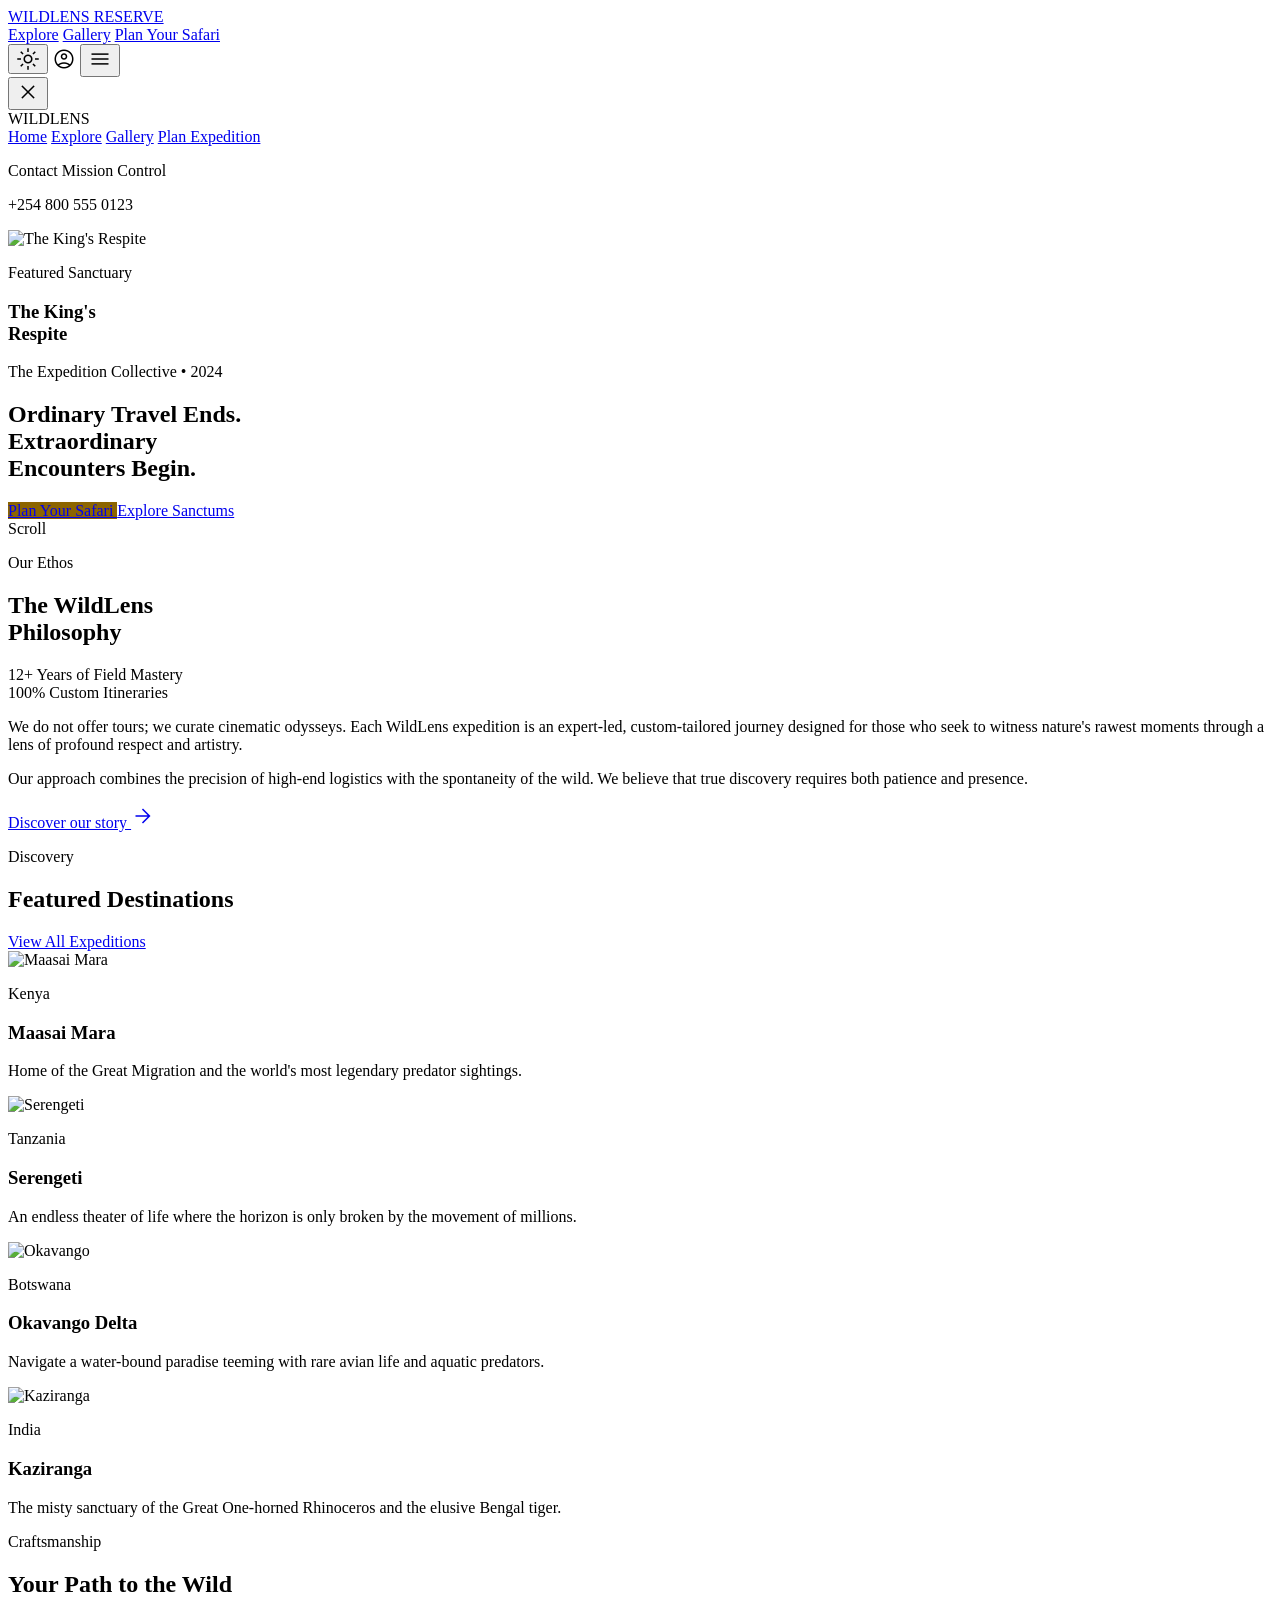
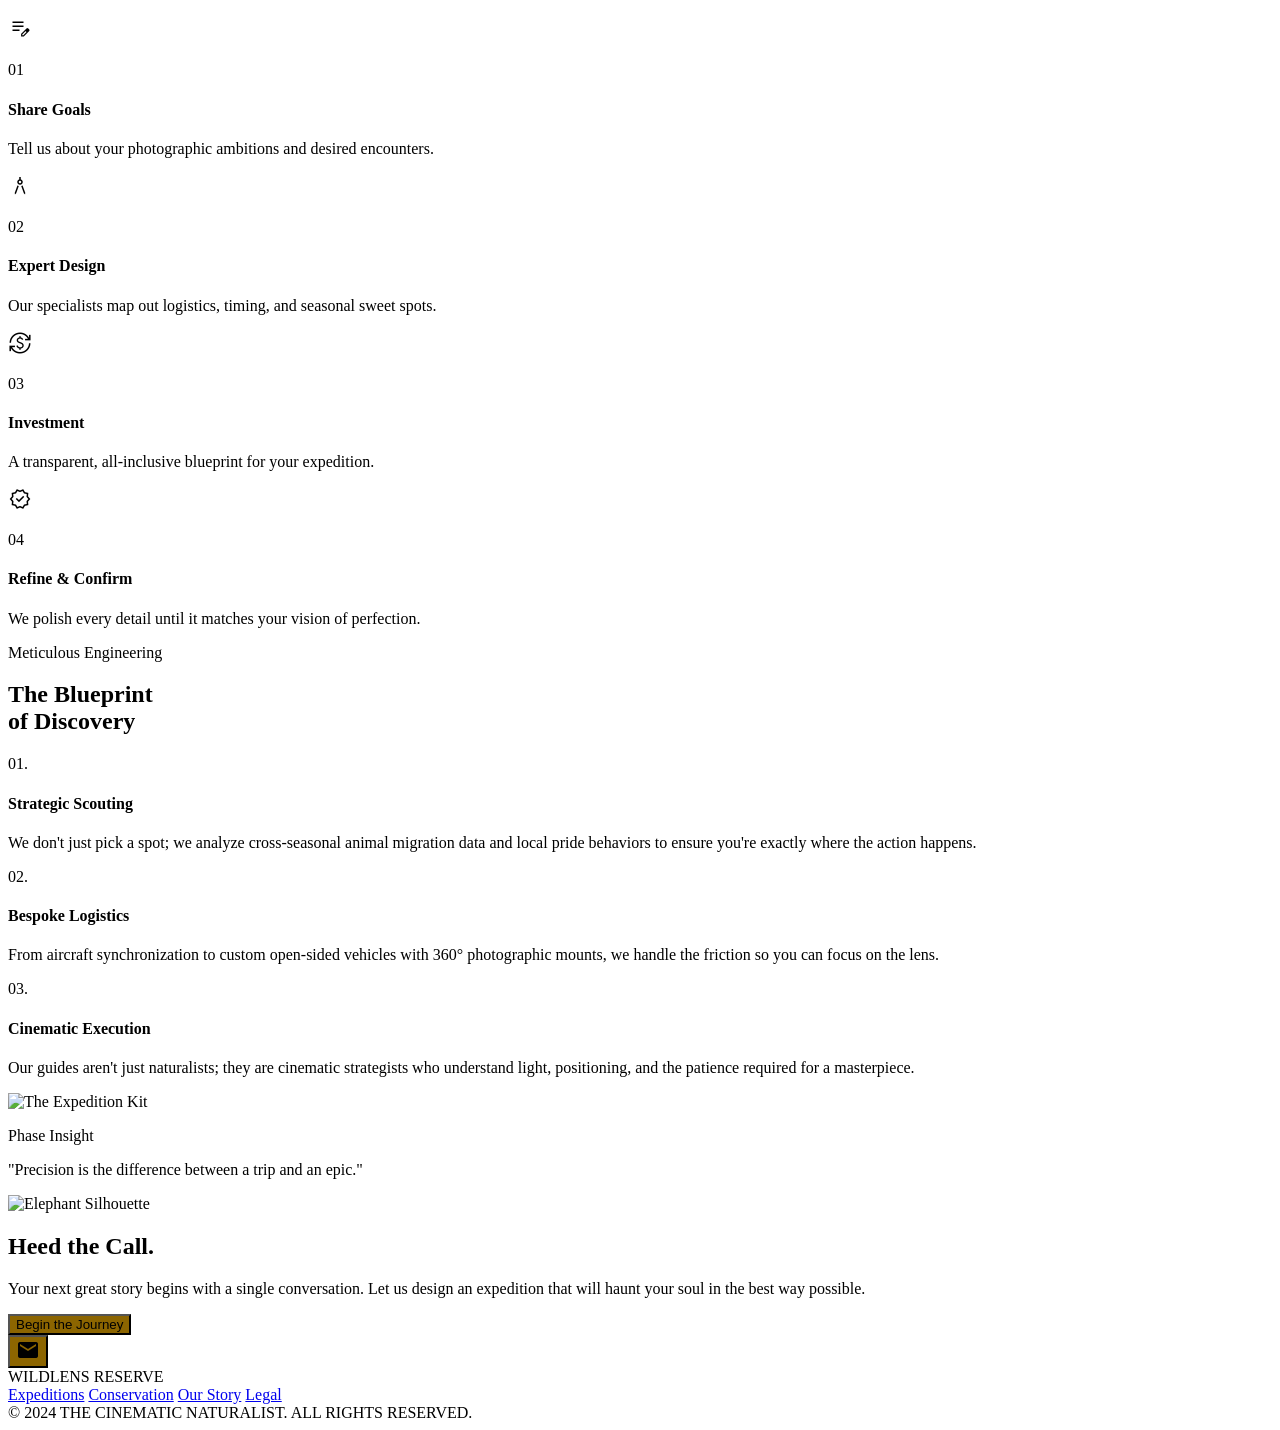
==== commit bb0844c1: "made light default" ====
--- a/index.html
+++ b/index.html
@@ -1,5 +1,5 @@
 <!DOCTYPE html>
-<html class="dark scroll-smooth" lang="en">
+<html class="scroll-smooth" lang="en">
 <head>
     <meta charset="utf-8"/>
     <meta content="width=device-width, initial-scale=1.0" name="viewport"/>
@@ -84,7 +84,7 @@
         <a href="plan-safari-1.html" class="bg-primary/10 text-primary border border-primary/20 px-6 py-2 rounded-full font-label text-[10px] tracking-[0.3em] uppercase hover:bg-primary hover:text-on-primary transition-all font-bold">Plan Your Safari</a>
     </div>
     <div class="flex items-center gap-4">
-        <button type="button" id="theme-toggle" class="material-symbols-outlined text-primary cursor-pointer hover:scale-110 transition-transform" aria-label="Toggle theme">dark_mode</button>
+        <button type="button" id="theme-toggle" class="material-symbols-outlined text-primary cursor-pointer hover:scale-110 transition-transform" aria-label="Toggle theme">light_mode</button>
         <span class="material-symbols-outlined text-primary cursor-pointer hover:scale-110 transition-transform hidden md:block">account_circle</span>
         <button id="menu-toggle" class="md:hidden text-primary p-2 focus:outline-none">
             <span class="material-symbols-outlined text-2xl">menu</span>
